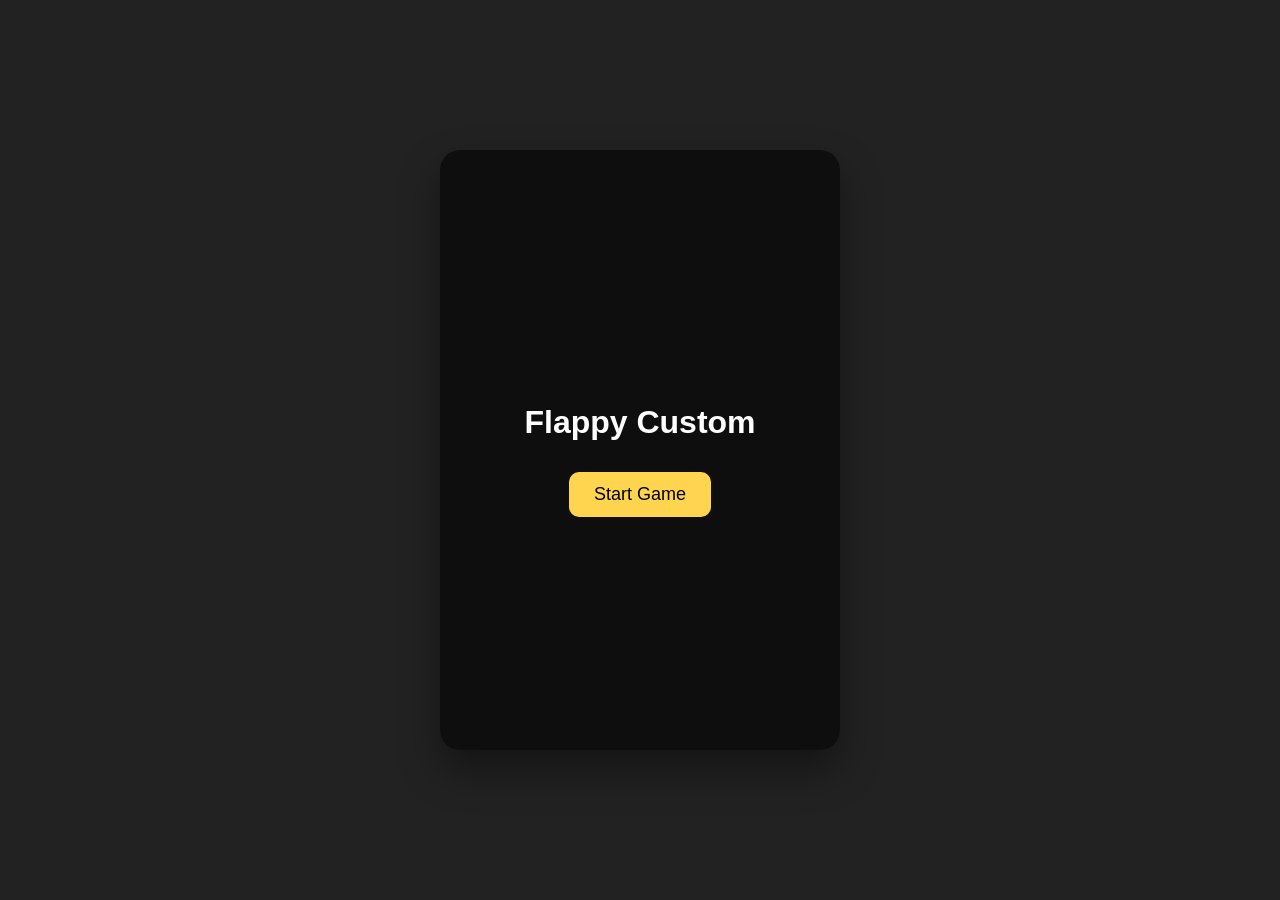
==== floppy bird/index.html @ c89c573e "Add files via upload" ====
<!DOCTYPE html>
<html>
<head>
<meta charset="UTF-8">
<meta name="viewport" content="width=device-width, initial-scale=1.0">
<title>Floppy Game</title>
<link rel="stylesheet" href="style.css">
</head>

<body>

<div class="game-container">

<canvas id="gameCanvas"></canvas>

<div id="startScreen" class="overlay">
<h1>Flappy Custom</h1>
<button id="startBtn">Start Game</button>
</div>

<div id="gameOverScreen" class="overlay hidden">
<h2>Game Over</h2>
<p id="scoreText"></p>

<video id="endVideo" width="250" controls>
<source src="assets/end.mp4" type="video/mp4">
</video>

<button id="restartBtn">Restart</button>
</div>

</div>

<script src="game.js"></script>

</body>
</html>
---- floppy bird/style.css ----
body{
margin:0;
display:flex;
justify-content:center;
align-items:center;
height:100vh;
background:#222;
font-family:sans-serif;
}

.game-container{
position:relative;
width:400px;
height:600px;
overflow:hidden;
border-radius:20px;
box-shadow:0 20px 40px rgba(0,0,0,0.4);
}

canvas{
width:100%;
height:100%;
}

.overlay{
position:absolute;
top:0;
left:0;
width:100%;
height:100%;
display:flex;
flex-direction:column;
justify-content:center;
align-items:center;
background:rgba(0,0,0,0.6);
color:white;
}

.hidden{
display:none;
}

button{
padding:12px 25px;
border:none;
border-radius:10px;
font-size:18px;
cursor:pointer;
background:#ffd54f;
margin-top:10px;
}

video{
margin-top:10px;
border-radius:10px;
}
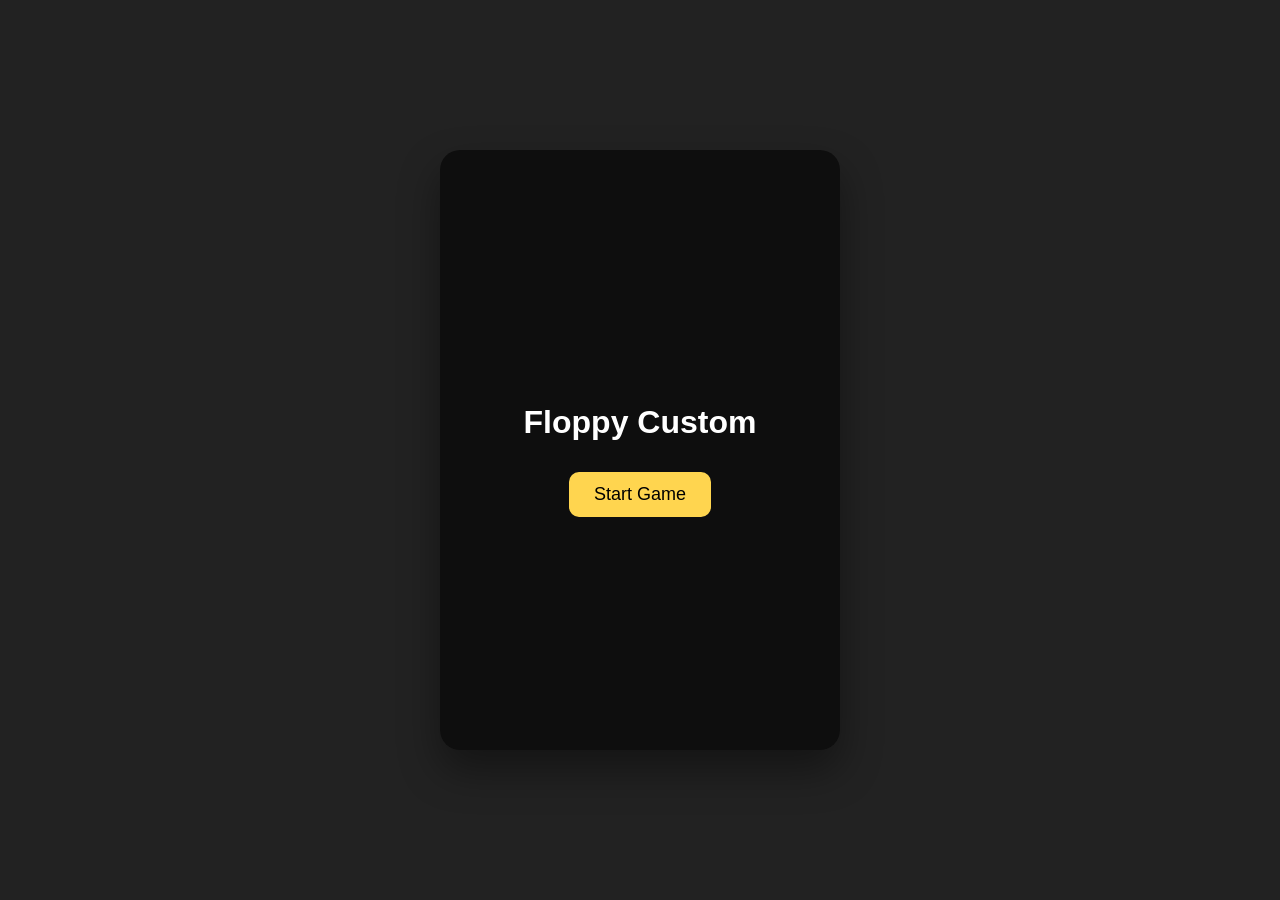
==== commit 5082a007: "index.html" ====
--- a/floppy bird/index.html
+++ b/floppy bird/index.html
@@ -14,7 +14,7 @@
 <canvas id="gameCanvas"></canvas>
 
 <div id="startScreen" class="overlay">
-<h1>Flappy Custom</h1>
+<h1>Floppy Custom</h1>
 <button id="startBtn">Start Game</button>
 </div>
 
@@ -23,7 +23,7 @@
 <p id="scoreText"></p>
 
 <video id="endVideo" width="250" controls>
-<source src="assets/end.mp4" type="video/mp4">
+<source src="end.mp4" type="video/mp4">
 </video>
 
 <button id="restartBtn">Restart</button>
@@ -34,4 +34,5 @@
 <script src="game.js"></script>
 
 </body>
-</html>+
+</html>
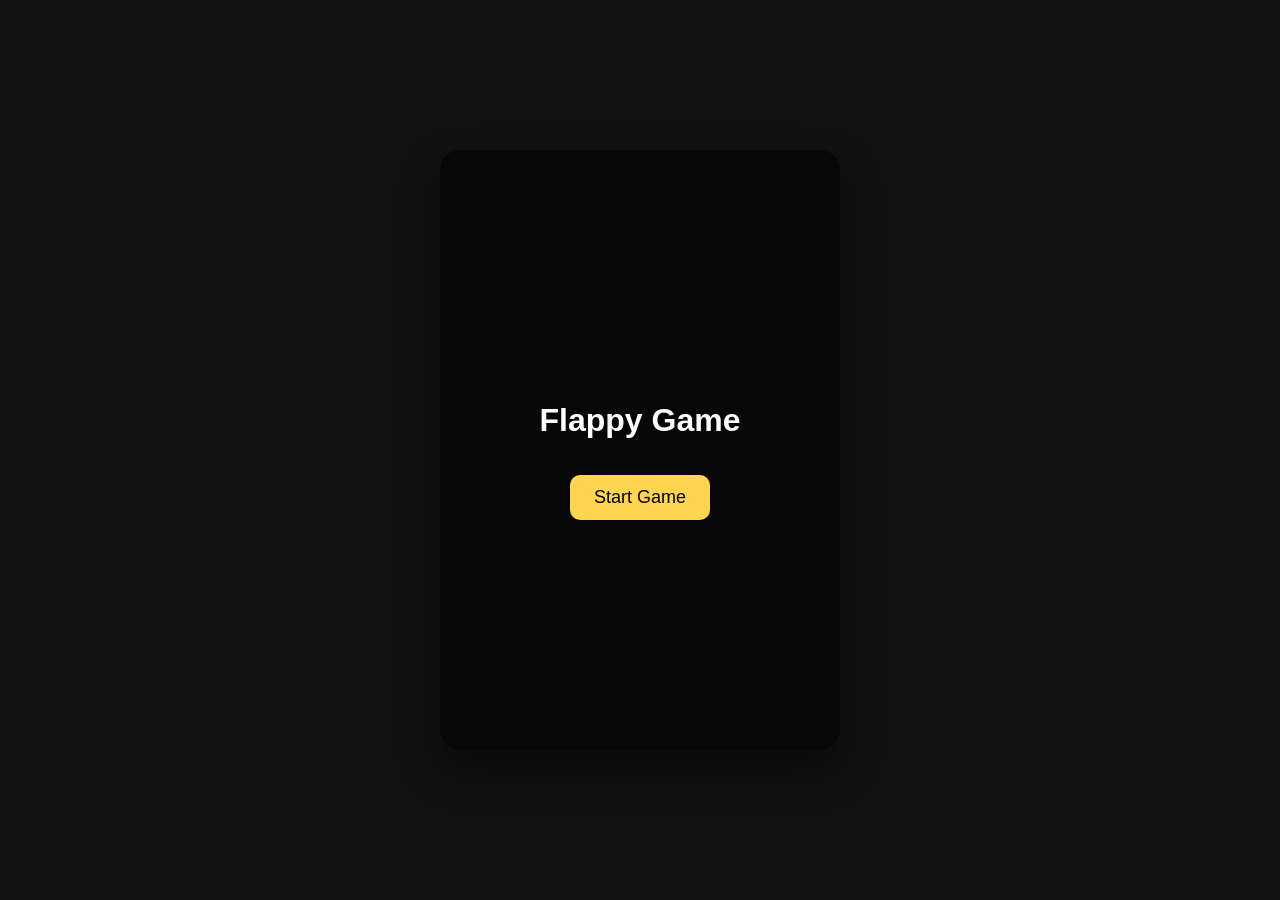
==== commit 6b36b996: "index.html" ====
--- a/floppy bird/index.html
+++ b/floppy bird/index.html
@@ -1,9 +1,9 @@
 <!DOCTYPE html>
-<html>
+<html lang="en">
 <head>
 <meta charset="UTF-8">
 <meta name="viewport" content="width=device-width, initial-scale=1.0">
-<title>Floppy Game</title>
+<title>Custom Flappy Game</title>
 <link rel="stylesheet" href="style.css">
 </head>
 
@@ -14,7 +14,7 @@
 <canvas id="gameCanvas"></canvas>
 
 <div id="startScreen" class="overlay">
-<h1>Floppy Custom</h1>
+<h1>Flappy Game</h1>
 <button id="startBtn">Start Game</button>
 </div>
 
@@ -22,8 +22,8 @@
 <h2>Game Over</h2>
 <p id="scoreText"></p>
 
-<video id="endVideo" width="250" controls>
-<source src="end.mp4" type="video/mp4">
+<video id="endVideo" width="250">
+<source src="assets/end.mp4" type="video/mp4">
 </video>
 
 <button id="restartBtn">Restart</button>
@@ -31,8 +31,7 @@
 
 </div>
 
-<script src="game.js"></script>
+<script src="script.js"></script>
 
 </body>
-
 </html>
--- a/floppy bird/style.css
+++ b/floppy bird/style.css
@@ -4,16 +4,16 @@
 justify-content:center;
 align-items:center;
 height:100vh;
-background:#222;
-font-family:sans-serif;
+background:#111;
+font-family:Arial;
 }
 
 .game-container{
 position:relative;
 width:400px;
 height:600px;
+border-radius:20px;
 overflow:hidden;
-border-radius:20px;
 box-shadow:0 20px 40px rgba(0,0,0,0.4);
 }
 
@@ -34,6 +34,7 @@
 align-items:center;
 background:rgba(0,0,0,0.6);
 color:white;
+text-align:center;
 }
 
 .hidden{
@@ -41,16 +42,16 @@
 }
 
 button{
-padding:12px 25px;
+padding:12px 24px;
+font-size:18px;
 border:none;
 border-radius:10px;
-font-size:18px;
 cursor:pointer;
 background:#ffd54f;
-margin-top:10px;
+margin-top:15px;
 }
 
 video{
 margin-top:10px;
 border-radius:10px;
-}+}
